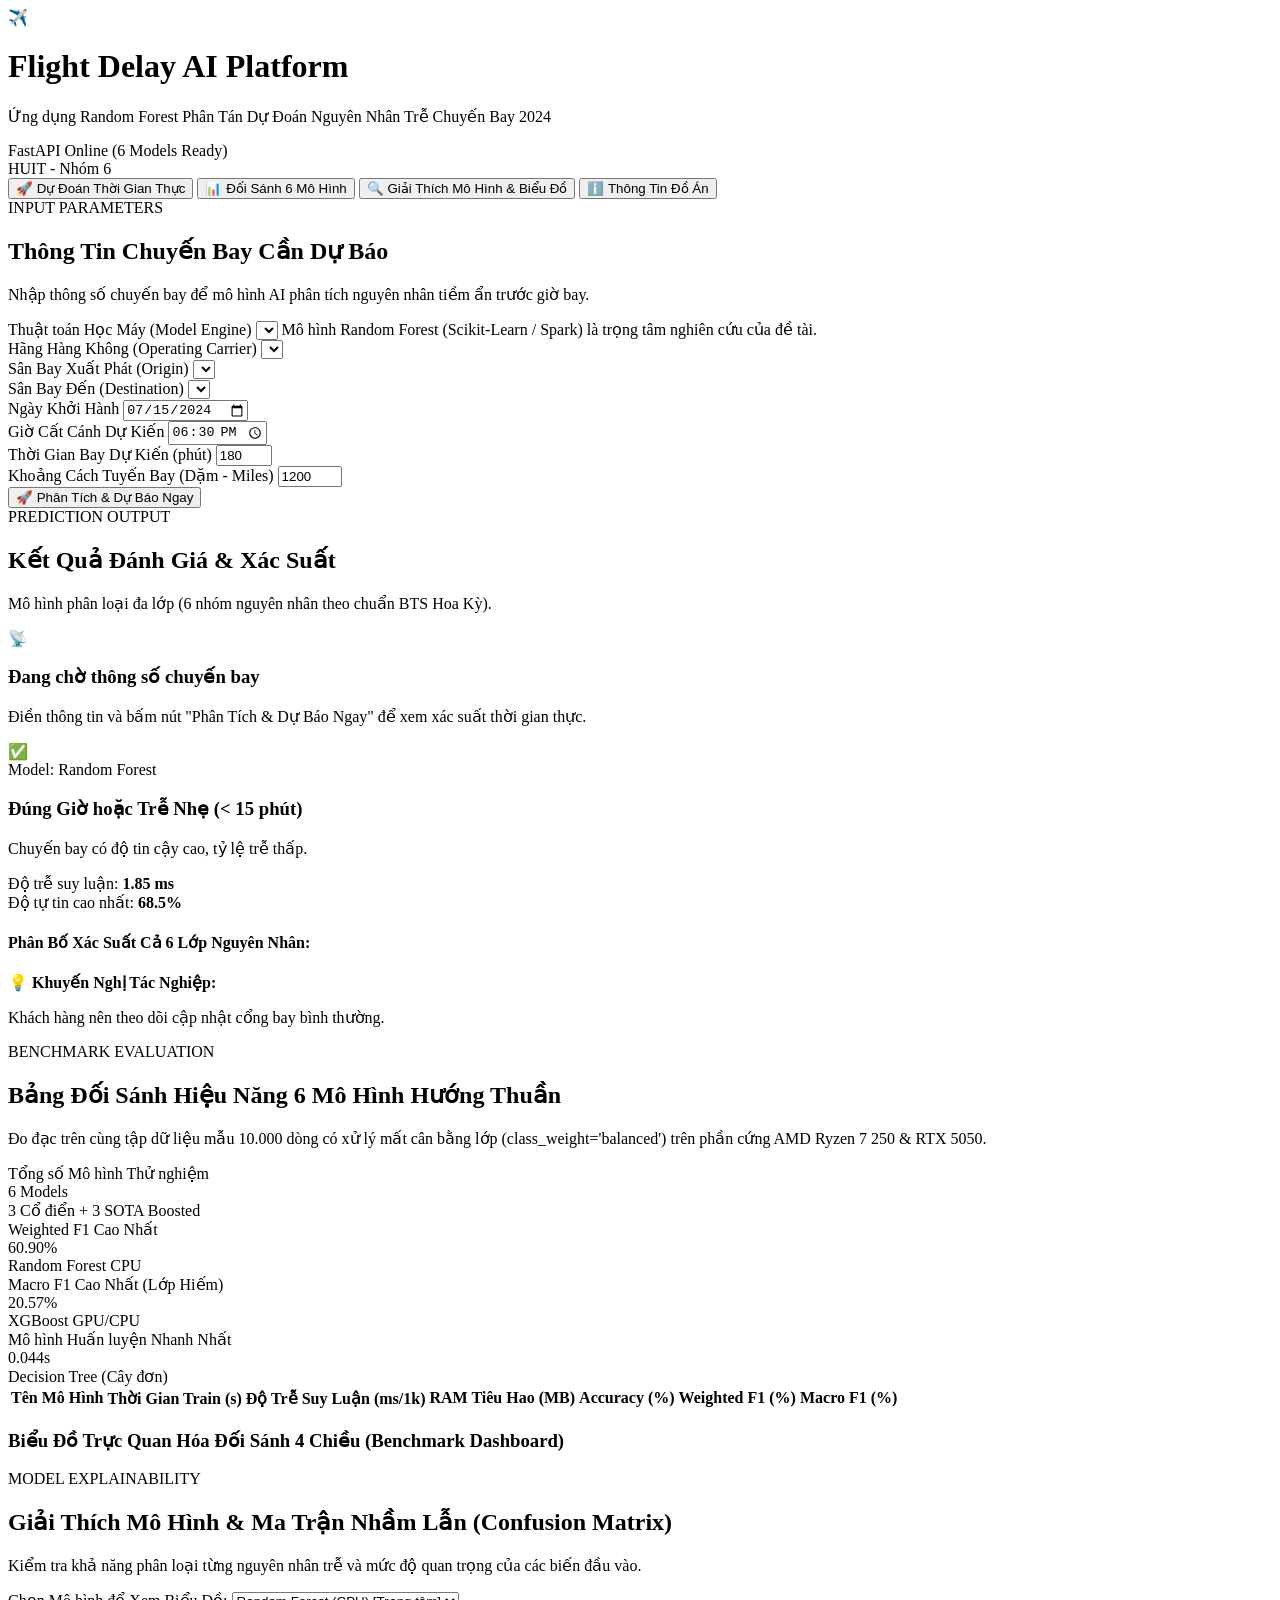
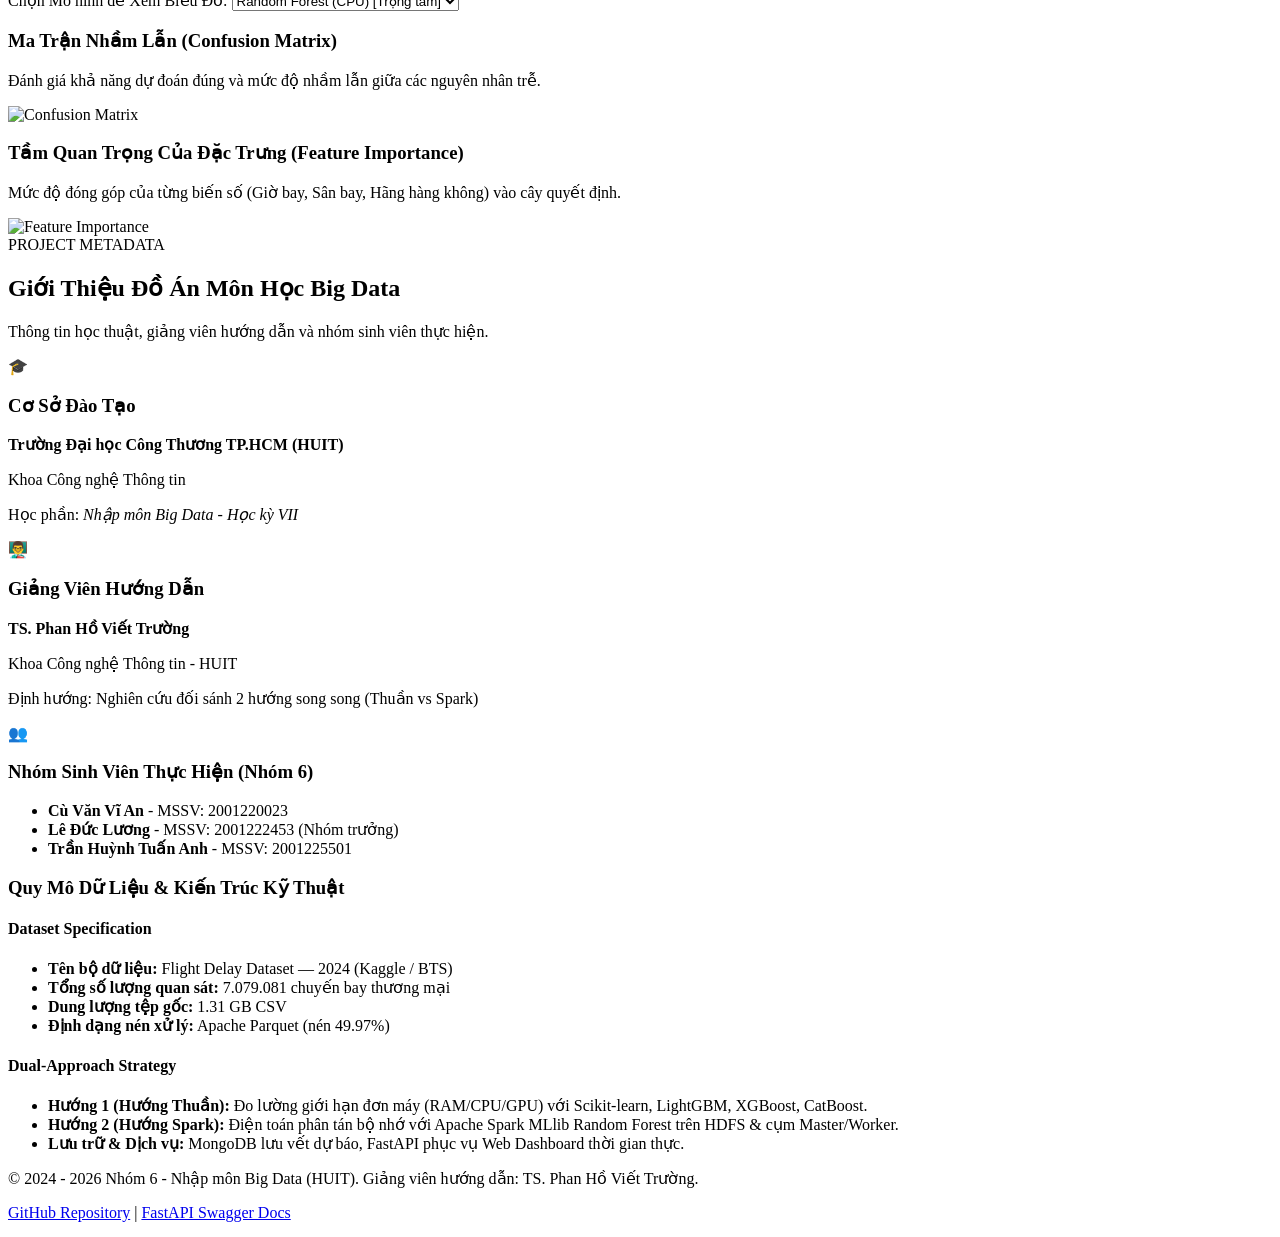
==== src/serving/templates/index.html @ c0c885ae "feat(web): build full-stack FastAPI flight delay prediction platform with modern dashboard" ====
<!DOCTYPE html>
<html lang="vi">
<head>
    <meta charset="UTF-8">
    <meta name="viewport" content="width=device-width, initial-scale=1.0">
    <meta name="description" content="Hệ thống AI & Big Data dự đoán nguyên nhân trễ chuyến bay thương mại tại Hoa Kỳ năm 2024 - Nhóm 6 HUIT">
    <title>Flight Delay AI - Dự Đoán Nguyên Nhân Trễ Chuyến Bay 2024 (HUIT Big Data)</title>
    <!-- Google Fonts Inter -->
    <link rel="preconnect" href="https://fonts.googleapis.com">
    <link rel="preconnect" href="https://fonts.gstatic.com" crossorigin>
    <link href="https://fonts.googleapis.com/css2?family=Inter:wght@300;400;500;600;700;800&display=swap" rel="stylesheet">
    <link rel="stylesheet" href="/static/style.css">
</head>
<body>
    <!-- Top Header -->
    <header class="app-header">
        <div class="header-container">
            <div class="brand-group">
                <div class="brand-logo">✈️</div>
                <div class="brand-text">
                    <h1 class="brand-title">Flight Delay AI Platform</h1>
                    <p class="brand-subtitle">Ứng dụng Random Forest Phân Tán Dự Đoán Nguyên Nhân Trễ Chuyến Bay 2024</p>
                </div>
            </div>
            <div class="header-actions">
                <div class="status-pill online">
                    <span class="pulse-dot"></span>
                    <span>FastAPI Online (6 Models Ready)</span>
                </div>
                <span class="badge-tag">HUIT - Nhóm 6</span>
            </div>
        </div>
    </header>

    <!-- Navigation Tabs -->
    <nav class="app-nav">
        <div class="nav-container">
            <button class="nav-tab active" id="tab-btn-predict" onclick="switchTab('predict')">
                <span class="nav-icon">🚀</span>
                <span>Dự Đoán Thời Gian Thực</span>
            </button>
            <button class="nav-tab" id="tab-btn-benchmark" onclick="switchTab('benchmark')">
                <span class="nav-icon">📊</span>
                <span>Đối Sánh 6 Mô Hình</span>
            </button>
            <button class="nav-tab" id="tab-btn-explain" onclick="switchTab('explain')">
                <span class="nav-icon">🔍</span>
                <span>Giải Thích Mô Hình & Biểu Đồ</span>
            </button>
            <button class="nav-tab" id="tab-btn-about" onclick="switchTab('about')">
                <span class="nav-icon">ℹ️</span>
                <span>Thông Tin Đồ Án</span>
            </button>
        </div>
    </nav>

    <!-- Main Container -->
    <main class="main-content">
        <!-- ================= TAB 1: LIVE PREDICTOR ================= -->
        <section id="tab-content-predict" class="tab-pane active">
            <div class="grid-2col">
                <!-- Left: Flight Parameters Form -->
                <div class="glass-card form-card">
                    <div class="card-header">
                        <div class="card-badge">INPUT PARAMETERS</div>
                        <h2 class="card-title">Thông Tin Chuyến Bay Cần Dự Báo</h2>
                        <p class="card-description">Nhập thông số chuyến bay để mô hình AI phân tích nguyên nhân tiềm ẩn trước giờ bay.</p>
                    </div>

                    <form id="prediction-form" onsubmit="handlePrediction(event)">
                        <!-- Model Selection -->
                        <div class="form-group">
                            <label for="select-model" class="form-label">Thuật toán Học Máy (Model Engine)</label>
                            <select id="select-model" class="form-select" required>
                                <!-- Loaded dynamically via JS -->
                            </select>
                            <span class="form-hint">Mô hình Random Forest (Scikit-Learn / Spark) là trọng tâm nghiên cứu của đề tài.</span>
                        </div>

                        <!-- Airline Carrier -->
                        <div class="form-group">
                            <label for="select-carrier" class="form-label">Hãng Hàng Không (Operating Carrier)</label>
                            <select id="select-carrier" class="form-select" required>
                                <!-- Loaded dynamically via JS -->
                            </select>
                        </div>

                        <!-- Origin & Destination -->
                        <div class="form-row">
                            <div class="form-group col-half">
                                <label for="select-origin" class="form-label">Sân Bay Xuất Phát (Origin)</label>
                                <select id="select-origin" class="form-select" required>
                                    <!-- Loaded dynamically via JS -->
                                </select>
                            </div>
                            <div class="form-group col-half">
                                <label for="select-dest" class="form-label">Sân Bay Đến (Destination)</label>
                                <select id="select-dest" class="form-select" required>
                                    <!-- Loaded dynamically via JS -->
                                </select>
                            </div>
                        </div>

                        <!-- Flight Date & Departure Time -->
                        <div class="form-row">
                            <div class="form-group col-half">
                                <label for="input-date" class="form-label">Ngày Khởi Hành</label>
                                <input type="date" id="input-date" class="form-input" value="2024-07-15" required>
                            </div>
                            <div class="form-group col-half">
                                <label for="input-dep-time" class="form-label">Giờ Cất Cánh Dự Kiến</label>
                                <input type="time" id="input-dep-time" class="form-input" value="18:30" required>
                            </div>
                        </div>

                        <!-- Flight Duration & Distance -->
                        <div class="form-row">
                            <div class="form-group col-half">
                                <label for="input-duration" class="form-label">Thời Gian Bay Dự Kiến (phút)</label>
                                <input type="number" id="input-duration" class="form-input" min="30" max="900" value="180" required>
                            </div>
                            <div class="form-group col-half">
                                <label for="input-distance" class="form-label">Khoảng Cách Tuyến Bay (Dặm - Miles)</label>
                                <input type="number" id="input-distance" class="form-input" min="50" max="5000" value="1200" required>
                            </div>
                        </div>

                        <button type="submit" id="btn-submit-predict" class="btn-primary">
                            <span id="btn-spinner" class="spinner hidden"></span>
                            <span id="btn-text">🚀 Phân Tích & Dự Báo Ngay</span>
                        </button>
                    </form>
                </div>

                <!-- Right: Prediction Results Card -->
                <div class="glass-card result-card">
                    <div class="card-header">
                        <div class="card-badge accent">PREDICTION OUTPUT</div>
                        <h2 class="card-title">Kết Quả Đánh Giá & Xác Suất</h2>
                        <p class="card-description">Mô hình phân loại đa lớp (6 nhóm nguyên nhân theo chuẩn BTS Hoa Kỳ).</p>
                    </div>

                    <!-- Initial Placeholder State -->
                    <div id="result-placeholder" class="result-placeholder">
                        <div class="placeholder-icon">📡</div>
                        <h3 class="placeholder-title">Đang chờ thông số chuyến bay</h3>
                        <p class="placeholder-text">Điền thông tin và bấm nút "Phân Tích & Dự Báo Ngay" để xem xác suất thời gian thực.</p>
                    </div>

                    <!-- Active Result State -->
                    <div id="result-content" class="result-content hidden">
                        <!-- Primary Diagnosis Banner -->
                        <div id="primary-diagnosis" class="diagnosis-banner">
                            <div class="diagnosis-icon" id="diag-icon">✅</div>
                            <div class="diagnosis-text">
                                <div class="diagnosis-tag" id="diag-model-used">Model: Random Forest</div>
                                <h3 class="diagnosis-title" id="diag-title">Đúng Giờ hoặc Trễ Nhẹ (< 15 phút)</h3>
                                <p class="diagnosis-desc" id="diag-desc">Chuyến bay có độ tin cậy cao, tỷ lệ trễ thấp.</p>
                            </div>
                        </div>

                        <!-- Latency & Model Meta -->
                        <div class="meta-pills">
                            <div class="meta-pill">
                                <span class="pill-label">Độ trễ suy luận:</span>
                                <strong id="val-latency" class="pill-value">1.85 ms</strong>
                            </div>
                            <div class="meta-pill">
                                <span class="pill-label">Độ tự tin cao nhất:</span>
                                <strong id="val-confidence" class="pill-value">68.5%</strong>
                            </div>
                        </div>

                        <!-- Probabilities Breakdown -->
                        <div class="breakdown-section">
                            <h4 class="section-title">Phân Bố Xác Suất Cả 6 Lớp Nguyên Nhân:</h4>
                            <div id="probabilities-container" class="prob-list">
                                <!-- Populated dynamically by JS -->
                            </div>
                        </div>

                        <!-- Actionable Recommendation -->
                        <div class="advice-card" id="advice-box">
                            <div class="advice-header">
                                <span class="advice-icon">💡</span>
                                <strong>Khuyến Nghị Tác Nghiệp:</strong>
                            </div>
                            <p id="advice-text" class="advice-content">Khách hàng nên theo dõi cập nhật cổng bay bình thường.</p>
                        </div>
                    </div>
                </div>
            </div>
        </section>

        <!-- ================= TAB 2: BENCHMARK ================= -->
        <section id="tab-content-benchmark" class="tab-pane hidden">
            <div class="glass-card full-width">
                <div class="card-header">
                    <div class="card-badge">BENCHMARK EVALUATION</div>
                    <h2 class="card-title">Bảng Đối Sánh Hiệu Năng 6 Mô Hình Hướng Thuần</h2>
                    <p class="card-description">Đo đạc trên cùng tập dữ liệu mẫu 10.000 dòng có xử lý mất cân bằng lớp (class_weight='balanced') trên phần cứng AMD Ryzen 7 250 & RTX 5050.</p>
                </div>

                <!-- KPI Metric Counters -->
                <div class="kpi-grid">
                    <div class="kpi-card">
                        <div class="kpi-label">Tổng số Mô hình Thử nghiệm</div>
                        <div class="kpi-value">6 Models</div>
                        <div class="kpi-sub">3 Cổ điển + 3 SOTA Boosted</div>
                    </div>
                    <div class="kpi-card">
                        <div class="kpi-label">Weighted F1 Cao Nhất</div>
                        <div class="kpi-value accent-green">60.90%</div>
                        <div class="kpi-sub">Random Forest CPU</div>
                    </div>
                    <div class="kpi-card">
                        <div class="kpi-label">Macro F1 Cao Nhất (Lớp Hiếm)</div>
                        <div class="kpi-value accent-cyan">20.57%</div>
                        <div class="kpi-sub">XGBoost GPU/CPU</div>
                    </div>
                    <div class="kpi-card">
                        <div class="kpi-label">Mô hình Huấn luyện Nhanh Nhất</div>
                        <div class="kpi-value accent-amber">0.044s</div>
                        <div class="kpi-sub">Decision Tree (Cây đơn)</div>
                    </div>
                </div>

                <!-- Data Table -->
                <div class="table-container">
                    <table class="data-table" id="benchmark-table">
                        <thead>
                            <tr>
                                <th>Tên Mô Hình</th>
                                <th>Thời Gian Train (s)</th>
                                <th>Độ Trễ Suy Luận (ms/1k)</th>
                                <th>RAM Tiêu Hao (MB)</th>
                                <th>Accuracy (%)</th>
                                <th>Weighted F1 (%)</th>
                                <th>Macro F1 (%)</th>
                            </tr>
                        </thead>
                        <tbody id="benchmark-tbody">
                            <!-- Populated via JS /api/metrics -->
                        </tbody>
                    </table>
                </div>

                <!-- Embedded Figure -->
                <div class="figure-box">
                    <h3 class="figure-title">Biểu Đồ Trực Quan Hóa Đối Sánh 4 Chiều (Benchmark Dashboard)</h3>
                    <img src="/api/figures/baseline_comparison_dashboard.png" alt="Baseline Comparison Dashboard" class="figure-img" onerror="this.style.display='none'">
                </div>
            </div>
        </section>

        <!-- ================= TAB 3: EXPLAINABILITY ================= -->
        <section id="tab-content-explain" class="tab-pane hidden">
            <div class="glass-card full-width">
                <div class="card-header">
                    <div class="card-badge">MODEL EXPLAINABILITY</div>
                    <h2 class="card-title">Giải Thích Mô Hình & Ma Trận Nhầm Lẫn (Confusion Matrix)</h2>
                    <p class="card-description">Kiểm tra khả năng phân loại từng nguyên nhân trễ và mức độ quan trọng của các biến đầu vào.</p>
                </div>

                <!-- Model Selector for Explainability -->
                <div class="model-filter-bar">
                    <label for="select-explain-model" class="filter-label">Chọn Mô hình để Xem Biểu Đồ:</label>
                    <select id="select-explain-model" class="form-select inline-select" onchange="updateExplainabilityCharts()">
                        <option value="random_forest_cpu">Random Forest (CPU) [Trọng tâm]</option>
                        <option value="lightgbm">LightGBM (Microsoft)</option>
                        <option value="xgboost">XGBoost (DMLC)</option>
                        <option value="catboost">CatBoost (Yandex)</option>
                        <option value="decision_tree">Decision Tree (Cây quyết định)</option>
                        <option value="logistic_regression">Logistic Regression</option>
                    </select>
                </div>

                <div class="grid-2col-figures">
                    <!-- Confusion Matrix Image -->
                    <div class="chart-card">
                        <h3 class="chart-heading" id="cm-heading">Ma Trận Nhầm Lẫn (Confusion Matrix)</h3>
                        <p class="chart-sub">Đánh giá khả năng dự đoán đúng và mức độ nhầm lẫn giữa các nguyên nhân trễ.</p>
                        <div class="chart-wrapper">
                            <img id="img-confusion-matrix" src="/api/figures/confusion_matrix_random_forest_cpu.png" alt="Confusion Matrix" class="responsive-chart">
                        </div>
                    </div>

                    <!-- Feature Importance Image -->
                    <div class="chart-card" id="card-feature-importance">
                        <h3 class="chart-heading" id="fi-heading">Tầm Quan Trọng Của Đặc Trưng (Feature Importance)</h3>
                        <p class="chart-sub">Mức độ đóng góp của từng biến số (Giờ bay, Sân bay, Hãng hàng không) vào cây quyết định.</p>
                        <div class="chart-wrapper">
                            <img id="img-feature-importance" src="/api/figures/feature_importance_random_forest_cpu.png" alt="Feature Importance" class="responsive-chart">
                        </div>
                    </div>
                </div>
            </div>
        </section>

        <!-- ================= TAB 4: ABOUT ================= -->
        <section id="tab-content-about" class="tab-pane hidden">
            <div class="glass-card full-width">
                <div class="card-header">
                    <div class="card-badge">PROJECT METADATA</div>
                    <h2 class="card-title">Giới Thiệu Đồ Án Môn Học Big Data</h2>
                    <p class="card-description">Thông tin học thuật, giảng viên hướng dẫn và nhóm sinh viên thực hiện.</p>
                </div>

                <div class="about-grid">
                    <div class="about-card">
                        <div class="about-icon">🎓</div>
                        <h3>Cơ Sở Đào Tạo</h3>
                        <p><strong>Trường Đại học Công Thương TP.HCM (HUIT)</strong></p>
                        <p>Khoa Công nghệ Thông tin</p>
                        <p>Học phần: <em>Nhập môn Big Data - Học kỳ VII</em></p>
                    </div>

                    <div class="about-card">
                        <div class="about-icon">👨‍🏫</div>
                        <h3>Giảng Viên Hướng Dẫn</h3>
                        <p><strong>TS. Phan Hồ Viết Trường</strong></p>
                        <p>Khoa Công nghệ Thông tin - HUIT</p>
                        <p>Định hướng: Nghiên cứu đối sánh 2 hướng song song (Thuần vs Spark)</p>
                    </div>

                    <div class="about-card">
                        <div class="about-icon">👥</div>
                        <h3>Nhóm Sinh Viên Thực Hiện (Nhóm 6)</h3>
                        <ul class="team-list">
                            <li><strong>Cù Văn Vĩ An</strong> - MSSV: 2001220023</li>
                            <li><strong>Lê Đức Lương</strong> - MSSV: 2001222453 (Nhóm trưởng)</li>
                            <li><strong>Trần Huỳnh Tuấn Anh</strong> - MSSV: 2001225501</li>
                        </ul>
                    </div>
                </div>

                <div class="project-details-box">
                    <h3>Quy Mô Dữ Liệu & Kiến Trúc Kỹ Thuật</h3>
                    <div class="detail-columns">
                        <div class="detail-col">
                            <h4>Dataset Specification</h4>
                            <ul>
                                <li><strong>Tên bộ dữ liệu:</strong> Flight Delay Dataset — 2024 (Kaggle / BTS)</li>
                                <li><strong>Tổng số lượng quan sát:</strong> 7.079.081 chuyến bay thương mại</li>
                                <li><strong>Dung lượng tệp gốc:</strong> 1.31 GB CSV</li>
                                <li><strong>Định dạng nén xử lý:</strong> Apache Parquet (nén 49.97%)</li>
                            </ul>
                        </div>
                        <div class="detail-col">
                            <h4>Dual-Approach Strategy</h4>
                            <ul>
                                <li><strong>Hướng 1 (Hướng Thuần):</strong> Đo lường giới hạn đơn máy (RAM/CPU/GPU) với Scikit-learn, LightGBM, XGBoost, CatBoost.</li>
                                <li><strong>Hướng 2 (Hướng Spark):</strong> Điện toán phân tán bộ nhớ với Apache Spark MLlib Random Forest trên HDFS & cụm Master/Worker.</li>
                                <li><strong>Lưu trữ & Dịch vụ:</strong> MongoDB lưu vết dự báo, FastAPI phục vụ Web Dashboard thời gian thực.</li>
                            </ul>
                        </div>
                    </div>
                </div>
            </div>
        </section>
    </main>

    <!-- Footer -->
    <footer class="app-footer">
        <div class="footer-container">
            <p>© 2024 - 2026 Nhóm 6 - Nhập môn Big Data (HUIT). Giảng viên hướng dẫn: TS. Phan Hồ Viết Trường.</p>
            <p class="footer-links">
                <a href="https://github.com/Okeydokey8525/BigData" target="_blank" rel="noopener noreferrer">GitHub Repository</a> |
                <a href="/docs" target="_blank" rel="noopener noreferrer">FastAPI Swagger Docs</a>
            </p>
        </div>
    </footer>

    <script src="/static/app.js"></script>
</body>
</html>
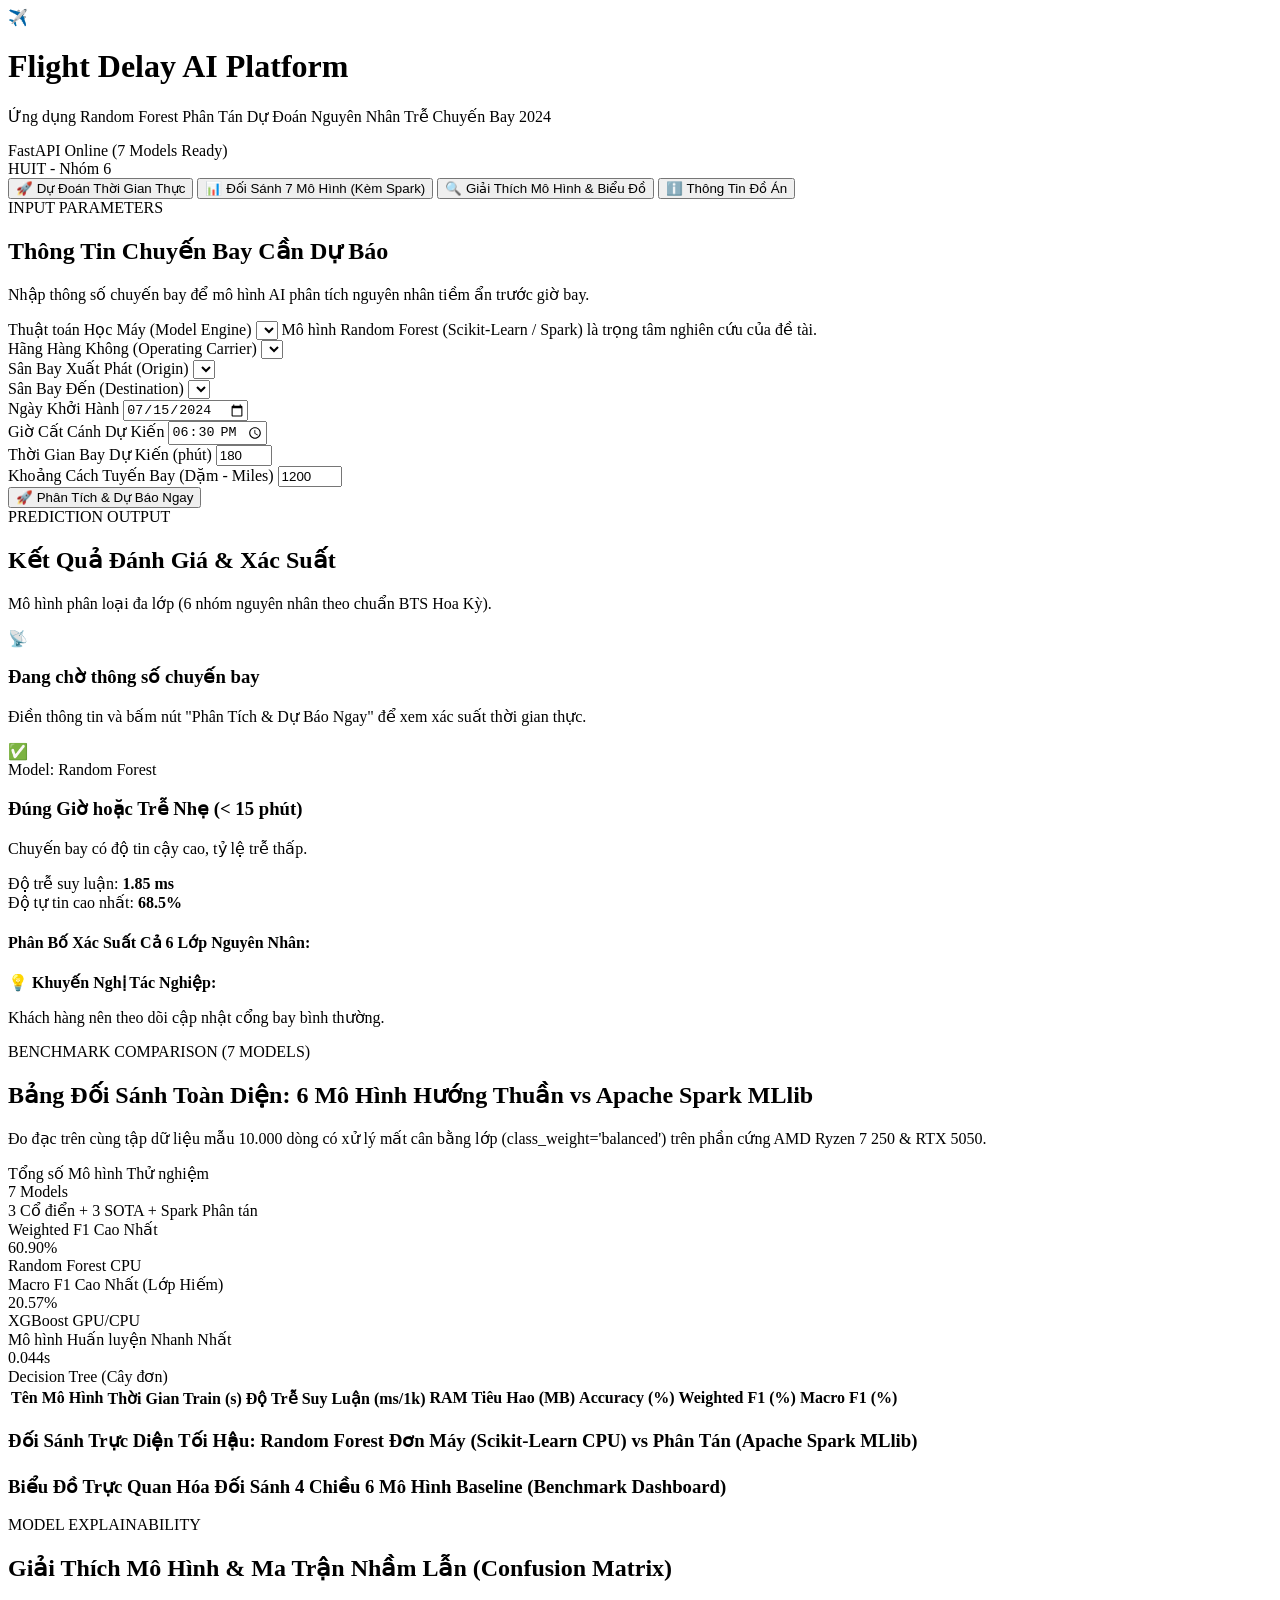
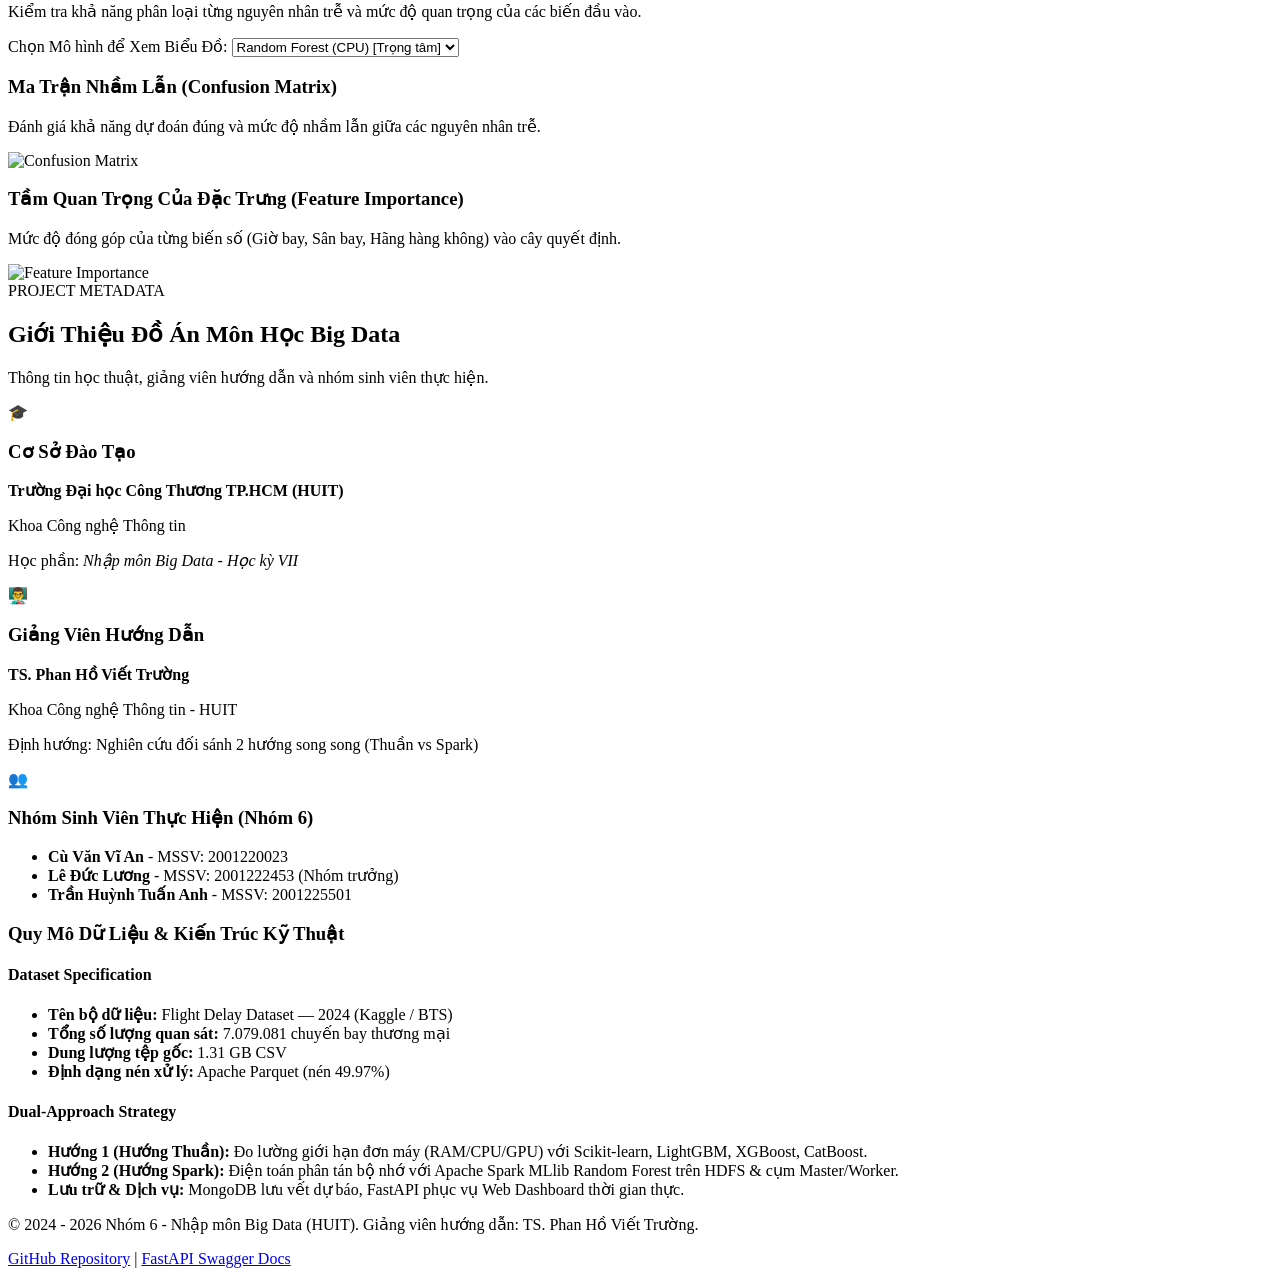
==== commit 0550f1f5: "feat(spark): save Spark MLlib model, export 7-model grand comparison, and integrate into web dashboa" ====
--- a/src/serving/templates/index.html
+++ b/src/serving/templates/index.html
@@ -25,7 +25,7 @@
             <div class="header-actions">
                 <div class="status-pill online">
                     <span class="pulse-dot"></span>
-                    <span>FastAPI Online (6 Models Ready)</span>
+                    <span class="badge-status">FastAPI Online (7 Models Ready)</span>
                 </div>
                 <span class="badge-tag">HUIT - Nhóm 6</span>
             </div>
@@ -41,7 +41,7 @@
             </button>
             <button class="nav-tab" id="tab-btn-benchmark" onclick="switchTab('benchmark')">
                 <span class="nav-icon">📊</span>
-                <span>Đối Sánh 6 Mô Hình</span>
+                <span>Đối Sánh 7 Mô Hình (Kèm Spark)</span>
             </button>
             <button class="nav-tab" id="tab-btn-explain" onclick="switchTab('explain')">
                 <span class="nav-icon">🔍</span>
@@ -196,8 +196,8 @@
         <section id="tab-content-benchmark" class="tab-pane hidden">
             <div class="glass-card full-width">
                 <div class="card-header">
-                    <div class="card-badge">BENCHMARK EVALUATION</div>
-                    <h2 class="card-title">Bảng Đối Sánh Hiệu Năng 6 Mô Hình Hướng Thuần</h2>
+                    <div class="card-badge">BENCHMARK COMPARISON (7 MODELS)</div>
+                    <h2 class="card-title">Bảng Đối Sánh Toàn Diện: 6 Mô Hình Hướng Thuần vs Apache Spark MLlib</h2>
                     <p class="card-description">Đo đạc trên cùng tập dữ liệu mẫu 10.000 dòng có xử lý mất cân bằng lớp (class_weight='balanced') trên phần cứng AMD Ryzen 7 250 & RTX 5050.</p>
                 </div>
 
@@ -205,8 +205,8 @@
                 <div class="kpi-grid">
                     <div class="kpi-card">
                         <div class="kpi-label">Tổng số Mô hình Thử nghiệm</div>
-                        <div class="kpi-value">6 Models</div>
-                        <div class="kpi-sub">3 Cổ điển + 3 SOTA Boosted</div>
+                        <div class="kpi-value">7 Models</div>
+                        <div class="kpi-sub">3 Cổ điển + 3 SOTA + Spark Phân tán</div>
                     </div>
                     <div class="kpi-card">
                         <div class="kpi-label">Weighted F1 Cao Nhất</div>
@@ -245,9 +245,14 @@
                     </table>
                 </div>
 
-                <!-- Embedded Figure -->
+                <!-- Embedded Figures -->
                 <div class="figure-box">
-                    <h3 class="figure-title">Biểu Đồ Trực Quan Hóa Đối Sánh 4 Chiều (Benchmark Dashboard)</h3>
+                    <h3 class="figure-title">Đối Sánh Trực Diện Tối Hậu: Random Forest Đơn Máy (Scikit-Learn CPU) vs Phân Tán (Apache Spark MLlib)</h3>
+                    <img src="/api/figures/grand_rf_comparison.png" alt="Grand RF Comparison" class="figure-img" onerror="this.style.display='none'">
+                </div>
+
+                <div class="figure-box" style="margin-top: 1.5rem;">
+                    <h3 class="figure-title">Biểu Đồ Trực Quan Hóa Đối Sánh 4 Chiều 6 Mô Hình Baseline (Benchmark Dashboard)</h3>
                     <img src="/api/figures/baseline_comparison_dashboard.png" alt="Baseline Comparison Dashboard" class="figure-img" onerror="this.style.display='none'">
                 </div>
             </div>
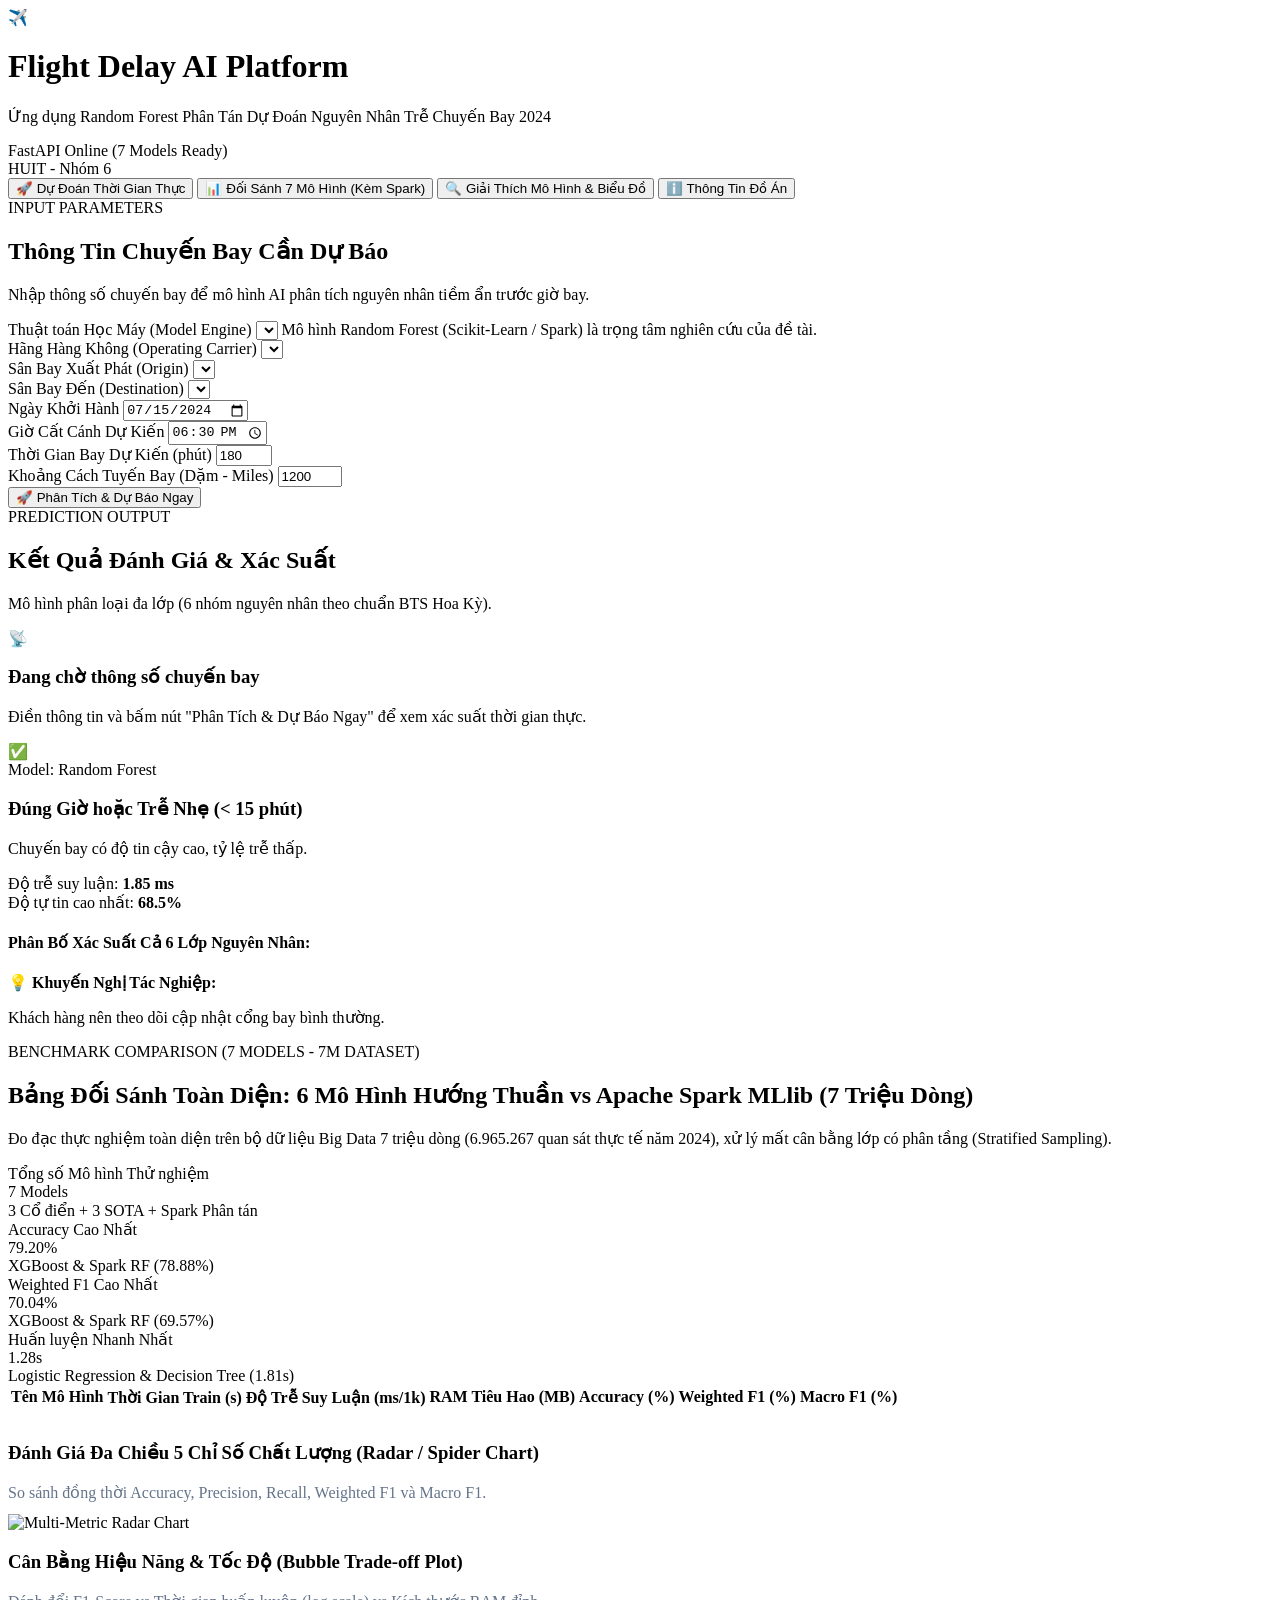
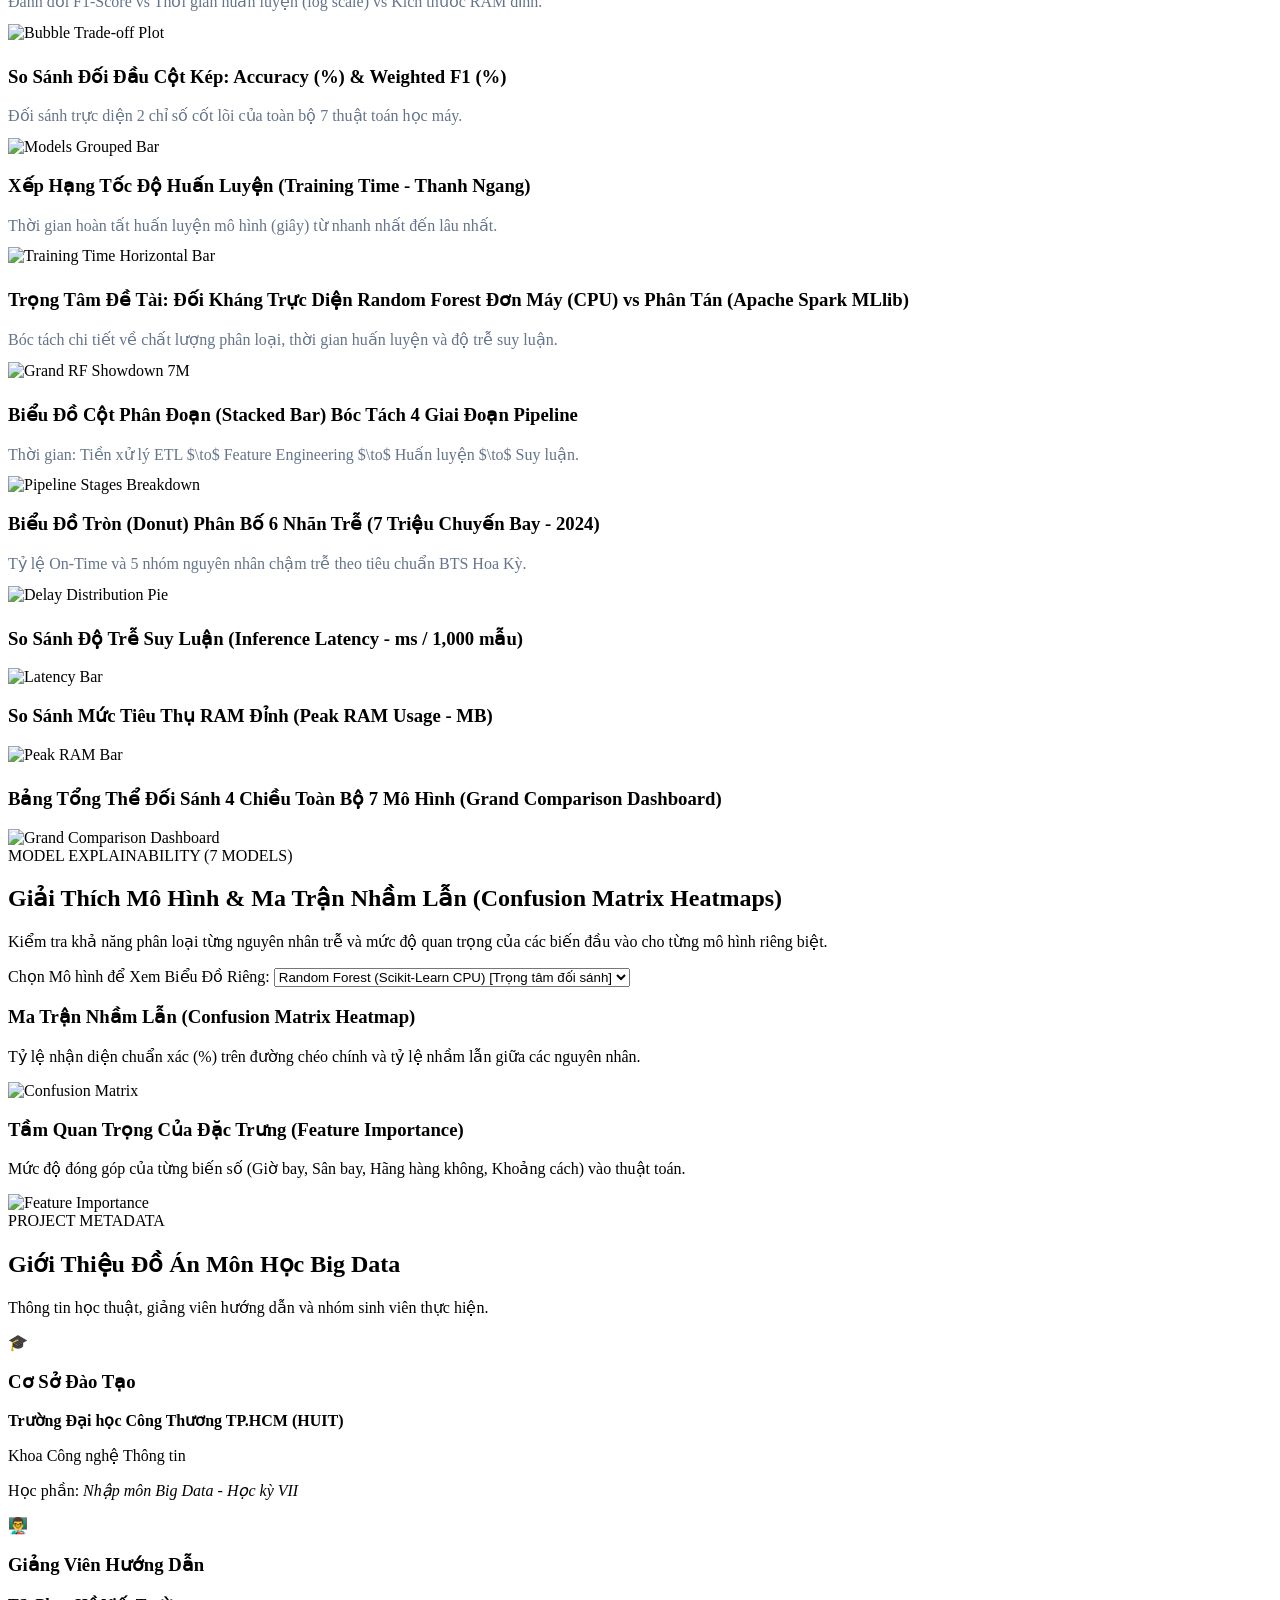
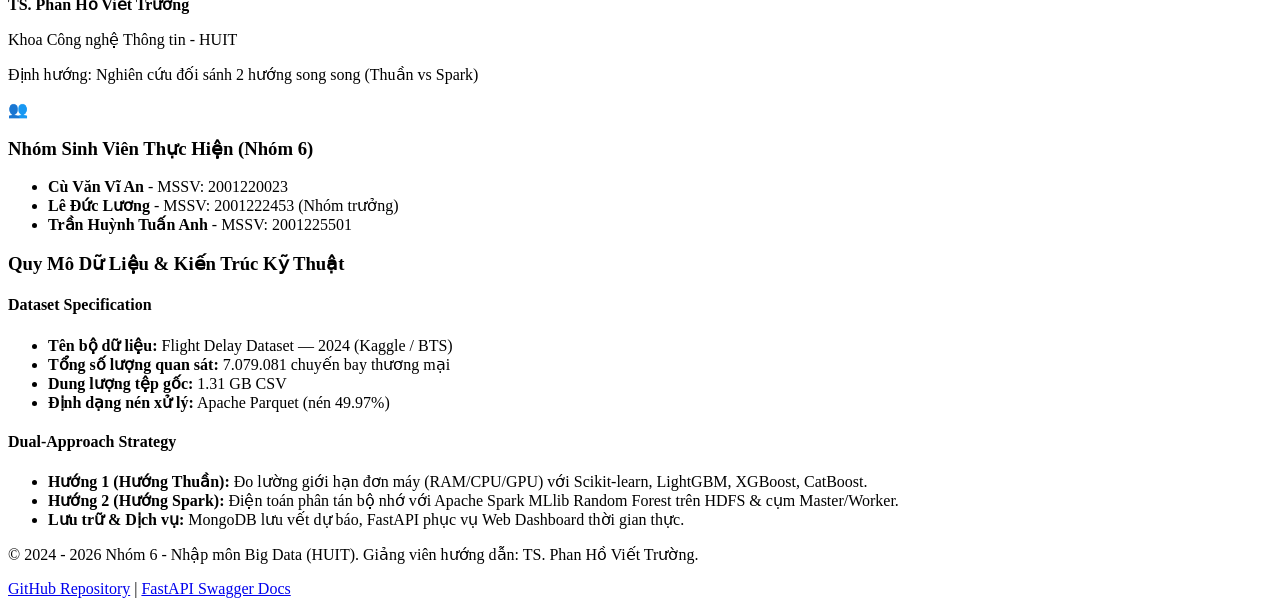
==== commit 21031393: "feat: complete 7M benchmark for all 7 models, delete 10k sample results, generate diverse scientific" ====
--- a/src/serving/templates/index.html
+++ b/src/serving/templates/index.html
@@ -196,9 +196,9 @@
         <section id="tab-content-benchmark" class="tab-pane hidden">
             <div class="glass-card full-width">
                 <div class="card-header">
-                    <div class="card-badge">BENCHMARK COMPARISON (7 MODELS)</div>
-                    <h2 class="card-title">Bảng Đối Sánh Toàn Diện: 6 Mô Hình Hướng Thuần vs Apache Spark MLlib</h2>
-                    <p class="card-description">Đo đạc trên cùng tập dữ liệu mẫu 10.000 dòng có xử lý mất cân bằng lớp (class_weight='balanced') trên phần cứng AMD Ryzen 7 250 & RTX 5050.</p>
+                    <div class="card-badge">BENCHMARK COMPARISON (7 MODELS - 7M DATASET)</div>
+                    <h2 class="card-title">Bảng Đối Sánh Toàn Diện: 6 Mô Hình Hướng Thuần vs Apache Spark MLlib (7 Triệu Dòng)</h2>
+                    <p class="card-description">Đo đạc thực nghiệm toàn diện trên bộ dữ liệu Big Data 7 triệu dòng (6.965.267 quan sát thực tế năm 2024), xử lý mất cân bằng lớp có phân tầng (Stratified Sampling).</p>
                 </div>
 
                 <!-- KPI Metric Counters -->
@@ -209,19 +209,19 @@
                         <div class="kpi-sub">3 Cổ điển + 3 SOTA + Spark Phân tán</div>
                     </div>
                     <div class="kpi-card">
+                        <div class="kpi-label">Accuracy Cao Nhất</div>
+                        <div class="kpi-value accent-green">79.20%</div>
+                        <div class="kpi-sub">XGBoost & Spark RF (78.88%)</div>
+                    </div>
+                    <div class="kpi-card">
                         <div class="kpi-label">Weighted F1 Cao Nhất</div>
-                        <div class="kpi-value accent-green">60.90%</div>
-                        <div class="kpi-sub">Random Forest CPU</div>
+                        <div class="kpi-value accent-cyan">70.04%</div>
+                        <div class="kpi-sub">XGBoost & Spark RF (69.57%)</div>
                     </div>
                     <div class="kpi-card">
-                        <div class="kpi-label">Macro F1 Cao Nhất (Lớp Hiếm)</div>
-                        <div class="kpi-value accent-cyan">20.57%</div>
-                        <div class="kpi-sub">XGBoost GPU/CPU</div>
-                    </div>
-                    <div class="kpi-card">
-                        <div class="kpi-label">Mô hình Huấn luyện Nhanh Nhất</div>
-                        <div class="kpi-value accent-amber">0.044s</div>
-                        <div class="kpi-sub">Decision Tree (Cây đơn)</div>
+                        <div class="kpi-label">Huấn luyện Nhanh Nhất</div>
+                        <div class="kpi-value accent-amber">1.28s</div>
+                        <div class="kpi-sub">Logistic Regression & Decision Tree (1.81s)</div>
                     </div>
                 </div>
 
@@ -245,15 +245,69 @@
                     </table>
                 </div>
 
-                <!-- Embedded Figures -->
-                <div class="figure-box">
-                    <h3 class="figure-title">Đối Sánh Trực Diện Tối Hậu: Random Forest Đơn Máy (Scikit-Learn CPU) vs Phân Tán (Apache Spark MLlib)</h3>
-                    <img src="/api/figures/grand_rf_comparison.png" alt="Grand RF Comparison" class="figure-img" onerror="this.style.display='none'">
-                </div>
-
+                <!-- Section 1: Radar & Bubble Trade-off Plots -->
+                <div class="grid-2col-figures" style="margin-top: 2rem;">
+                    <div class="figure-box">
+                        <h3 class="figure-title">Đánh Giá Đa Chiều 5 Chỉ Số Chất Lượng (Radar / Spider Chart)</h3>
+                        <p class="chart-sub" style="margin-bottom: 0.8rem; color: #64748b;">So sánh đồng thời Accuracy, Precision, Recall, Weighted F1 và Macro F1.</p>
+                        <img src="/api/figures/multi_metric_radar_7m.png" alt="Multi-Metric Radar Chart" class="figure-img">
+                    </div>
+                    <div class="figure-box">
+                        <h3 class="figure-title">Cân Bằng Hiệu Năng & Tốc Độ (Bubble Trade-off Plot)</h3>
+                        <p class="chart-sub" style="margin-bottom: 0.8rem; color: #64748b;">Đánh đổi F1-Score vs Thời gian huấn luyện (log scale) vs Kích thước RAM đỉnh.</p>
+                        <img src="/api/figures/accuracy_vs_speed_bubble_7m.png" alt="Bubble Trade-off Plot" class="figure-img">
+                    </div>
+                </div>
+
+                <!-- Section 2: Grouped Bar & Horizontal Bar Ranking -->
+                <div class="grid-2col-figures" style="margin-top: 1.5rem;">
+                    <div class="figure-box">
+                        <h3 class="figure-title">So Sánh Đối Đầu Cột Kép: Accuracy (%) & Weighted F1 (%)</h3>
+                        <p class="chart-sub" style="margin-bottom: 0.8rem; color: #64748b;">Đối sánh trực diện 2 chỉ số cốt lõi của toàn bộ 7 thuật toán học máy.</p>
+                        <img src="/api/figures/models_grouped_bar_7m.png" alt="Models Grouped Bar" class="figure-img">
+                    </div>
+                    <div class="figure-box">
+                        <h3 class="figure-title">Xếp Hạng Tốc Độ Huấn Luyện (Training Time - Thanh Ngang)</h3>
+                        <p class="chart-sub" style="margin-bottom: 0.8rem; color: #64748b;">Thời gian hoàn tất huấn luyện mô hình (giây) từ nhanh nhất đến lâu nhất.</p>
+                        <img src="/api/figures/models_training_time_horizontal_bar_7m.png" alt="Training Time Horizontal Bar" class="figure-img">
+                    </div>
+                </div>
+
+                <!-- Section 3: Core Study Focus (RF Showdown & Pipeline Stages) -->
                 <div class="figure-box" style="margin-top: 1.5rem;">
-                    <h3 class="figure-title">Biểu Đồ Trực Quan Hóa Đối Sánh 4 Chiều 6 Mô Hình Baseline (Benchmark Dashboard)</h3>
-                    <img src="/api/figures/baseline_comparison_dashboard.png" alt="Baseline Comparison Dashboard" class="figure-img" onerror="this.style.display='none'">
+                    <h3 class="figure-title">Trọng Tâm Đề Tài: Đối Kháng Trực Diện Random Forest Đơn Máy (CPU) vs Phân Tán (Apache Spark MLlib)</h3>
+                    <p class="chart-sub" style="margin-bottom: 0.8rem; color: #64748b;">Bóc tách chi tiết về chất lượng phân loại, thời gian huấn luyện và độ trễ suy luận.</p>
+                    <img src="/api/figures/grand_rf_showdown_7m.png" alt="Grand RF Showdown 7M" class="figure-img">
+                </div>
+
+                <div class="grid-2col-figures" style="margin-top: 1.5rem;">
+                    <div class="figure-box">
+                        <h3 class="figure-title">Biểu Đồ Cột Phân Đoạn (Stacked Bar) Bóc Tách 4 Giai Đoạn Pipeline</h3>
+                        <p class="chart-sub" style="margin-bottom: 0.8rem; color: #64748b;">Thời gian: Tiền xử lý ETL $\to$ Feature Engineering $\to$ Huấn luyện $\to$ Suy luận.</p>
+                        <img src="/api/figures/pipeline_stages_breakdown_7m.png" alt="Pipeline Stages Breakdown" class="figure-img">
+                    </div>
+                    <div class="figure-box">
+                        <h3 class="figure-title">Biểu Đồ Tròn (Donut) Phân Bố 6 Nhãn Trễ (7 Triệu Chuyến Bay - 2024)</h3>
+                        <p class="chart-sub" style="margin-bottom: 0.8rem; color: #64748b;">Tỷ lệ On-Time và 5 nhóm nguyên nhân chậm trễ theo tiêu chuẩn BTS Hoa Kỳ.</p>
+                        <img src="/api/figures/delay_distribution_7m_pie.png" alt="Delay Distribution Pie" class="figure-img">
+                    </div>
+                </div>
+
+                <!-- Section 4: Latency & RAM Usage & Dashboard -->
+                <div class="grid-2col-figures" style="margin-top: 1.5rem;">
+                    <div class="figure-box">
+                        <h3 class="figure-title">So Sánh Độ Trễ Suy Luận (Inference Latency - ms / 1,000 mẫu)</h3>
+                        <img src="/api/figures/models_latency_bar_7m.png" alt="Latency Bar" class="figure-img">
+                    </div>
+                    <div class="figure-box">
+                        <h3 class="figure-title">So Sánh Mức Tiêu Thụ RAM Đỉnh (Peak RAM Usage - MB)</h3>
+                        <img src="/api/figures/models_peak_ram_bar_7m.png" alt="Peak RAM Bar" class="figure-img">
+                    </div>
+                </div>
+
+                <div class="figure-box" style="margin-top: 1.5rem;">
+                    <h3 class="figure-title">Bảng Tổng Thể Đối Sánh 4 Chiều Toàn Bộ 7 Mô Hình (Grand Comparison Dashboard)</h3>
+                    <img src="/api/figures/grand_comparison_7m_dashboard.png" alt="Grand Comparison Dashboard" class="figure-img">
                 </div>
             </div>
         </section>
@@ -262,40 +316,41 @@
         <section id="tab-content-explain" class="tab-pane hidden">
             <div class="glass-card full-width">
                 <div class="card-header">
-                    <div class="card-badge">MODEL EXPLAINABILITY</div>
-                    <h2 class="card-title">Giải Thích Mô Hình & Ma Trận Nhầm Lẫn (Confusion Matrix)</h2>
-                    <p class="card-description">Kiểm tra khả năng phân loại từng nguyên nhân trễ và mức độ quan trọng của các biến đầu vào.</p>
+                    <div class="card-badge">MODEL EXPLAINABILITY (7 MODELS)</div>
+                    <h2 class="card-title">Giải Thích Mô Hình & Ma Trận Nhầm Lẫn (Confusion Matrix Heatmaps)</h2>
+                    <p class="card-description">Kiểm tra khả năng phân loại từng nguyên nhân trễ và mức độ quan trọng của các biến đầu vào cho từng mô hình riêng biệt.</p>
                 </div>
 
                 <!-- Model Selector for Explainability -->
                 <div class="model-filter-bar">
-                    <label for="select-explain-model" class="filter-label">Chọn Mô hình để Xem Biểu Đồ:</label>
+                    <label for="select-explain-model" class="filter-label">Chọn Mô hình để Xem Biểu Đồ Riêng:</label>
                     <select id="select-explain-model" class="form-select inline-select" onchange="updateExplainabilityCharts()">
-                        <option value="random_forest_cpu">Random Forest (CPU) [Trọng tâm]</option>
+                        <option value="random_forest_cpu">Random Forest (Scikit-Learn CPU) [Trọng tâm đối sánh]</option>
+                        <option value="spark_rf">Random Forest (Apache Spark MLlib - Phân tán 7M)</option>
+                        <option value="xgboost">XGBoost (DMLC - Độ chính xác cao nhất)</option>
                         <option value="lightgbm">LightGBM (Microsoft)</option>
-                        <option value="xgboost">XGBoost (DMLC)</option>
                         <option value="catboost">CatBoost (Yandex)</option>
-                        <option value="decision_tree">Decision Tree (Cây quyết định)</option>
-                        <option value="logistic_regression">Logistic Regression</option>
+                        <option value="decision_tree">Decision Tree (Cây quyết định đơn)</option>
+                        <option value="logistic_regression">Logistic Regression (Hồi quy Logistic)</option>
                     </select>
                 </div>
 
                 <div class="grid-2col-figures">
                     <!-- Confusion Matrix Image -->
                     <div class="chart-card">
-                        <h3 class="chart-heading" id="cm-heading">Ma Trận Nhầm Lẫn (Confusion Matrix)</h3>
-                        <p class="chart-sub">Đánh giá khả năng dự đoán đúng và mức độ nhầm lẫn giữa các nguyên nhân trễ.</p>
+                        <h3 class="chart-heading" id="cm-heading">Ma Trận Nhầm Lẫn (Confusion Matrix Heatmap)</h3>
+                        <p class="chart-sub">Tỷ lệ nhận diện chuẩn xác (%) trên đường chéo chính và tỷ lệ nhầm lẫn giữa các nguyên nhân.</p>
                         <div class="chart-wrapper">
-                            <img id="img-confusion-matrix" src="/api/figures/confusion_matrix_random_forest_cpu.png" alt="Confusion Matrix" class="responsive-chart">
+                            <img id="img-confusion-matrix" src="/api/figures/cm_random_forest_cpu_7m.png" alt="Confusion Matrix" class="responsive-chart">
                         </div>
                     </div>
 
                     <!-- Feature Importance Image -->
                     <div class="chart-card" id="card-feature-importance">
                         <h3 class="chart-heading" id="fi-heading">Tầm Quan Trọng Của Đặc Trưng (Feature Importance)</h3>
-                        <p class="chart-sub">Mức độ đóng góp của từng biến số (Giờ bay, Sân bay, Hãng hàng không) vào cây quyết định.</p>
+                        <p class="chart-sub">Mức độ đóng góp của từng biến số (Giờ bay, Sân bay, Hãng hàng không, Khoảng cách) vào thuật toán.</p>
                         <div class="chart-wrapper">
-                            <img id="img-feature-importance" src="/api/figures/feature_importance_random_forest_cpu.png" alt="Feature Importance" class="responsive-chart">
+                            <img id="img-feature-importance" src="/api/figures/feat_imp_random_forest_cpu_7m.png" alt="Feature Importance" class="responsive-chart">
                         </div>
                     </div>
                 </div>
